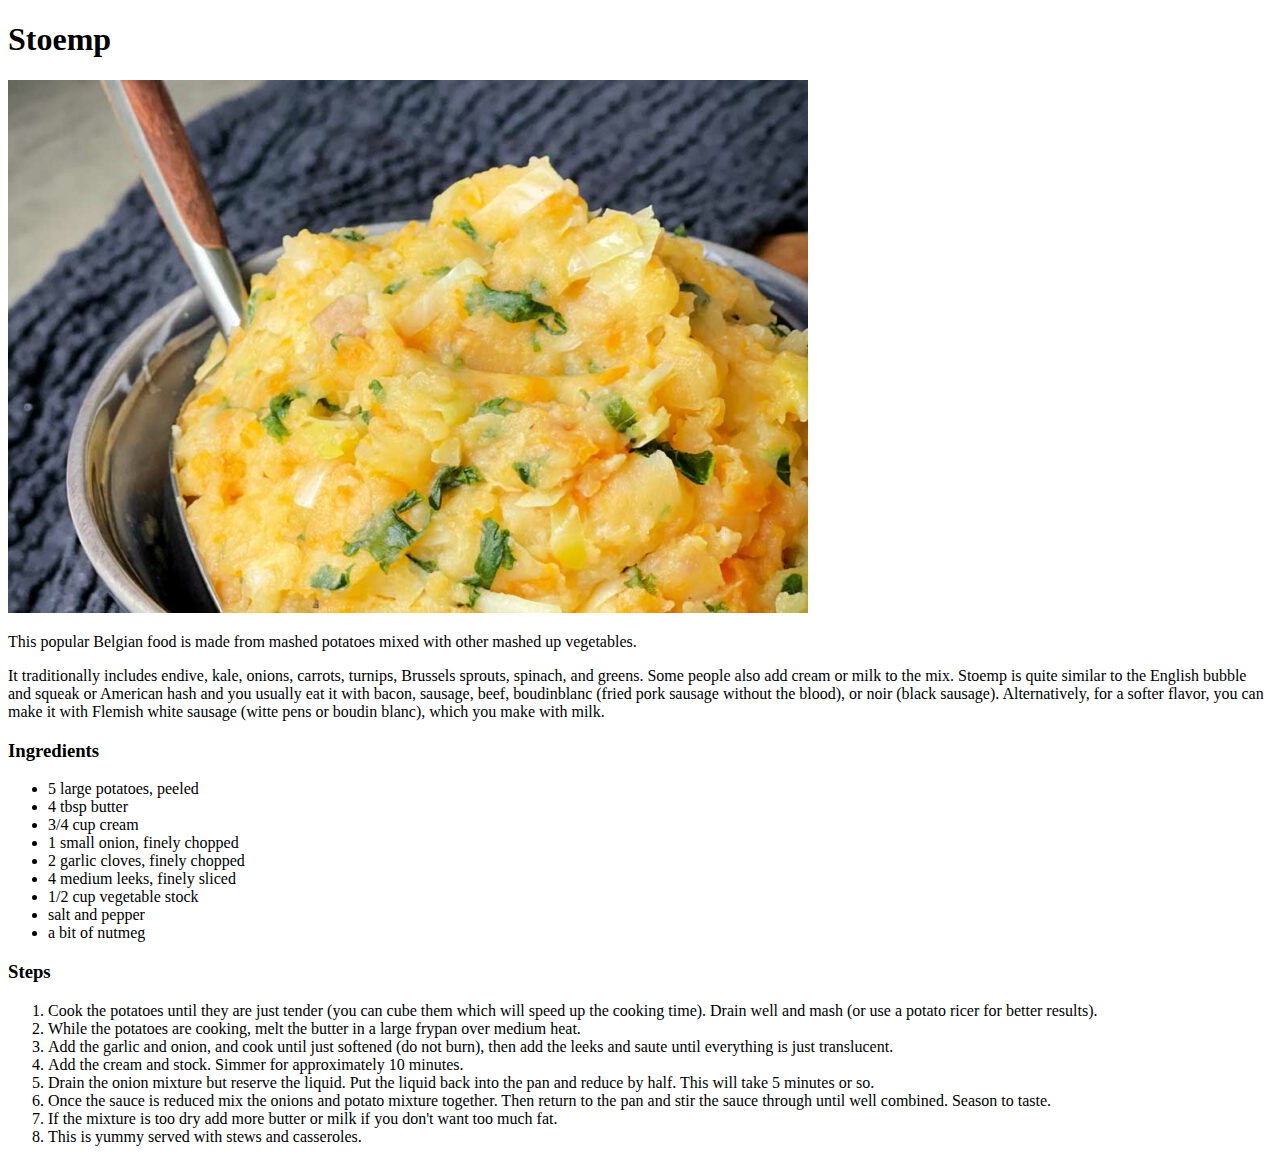
==== recipes/stoemp.html @ fde89ff5 "Added contect to stoemp.html, added matching image to images folder" ====
<!DOCTYPE html>
<html>
    <head>
        <meta charset="utf-8">
        <title>Stoemp - Odin Recipes</title>
    </head>

    <body>
        <h1>Stoemp</h1>
        <img src="./../images/stoemp.jpg" />
        <p>This popular Belgian food is made from mashed potatoes mixed with other mashed up vegetables.</p>
        <p>It traditionally includes endive, kale, onions, carrots, turnips, Brussels sprouts, spinach, and greens. Some people also add cream or milk to the mix. Stoemp is quite similar to the English bubble and squeak or American hash and you usually eat it with bacon, sausage, beef, boudinblanc (fried pork sausage without the blood), or noir (black sausage). Alternatively, for a softer flavor, you can make it with Flemish white sausage (witte pens or boudin blanc), which you make with milk.</p>
        <h3>Ingredients</h3>
        <ul>
            <li>5 large potatoes, peeled</li>
            <li>4 tbsp butter</li>
            <li>3/4 cup cream</li>
            <li>1 small onion, finely chopped</li>
            <li>2 garlic cloves, finely chopped</li>
            <li>4 medium leeks, finely sliced</li>
            <li>1/2 cup vegetable stock</li>
            <li>salt and pepper</li>
            <li>a bit of nutmeg</li>
        </ul>

        <h3>Steps</h3>
        <ol>
            <li>Cook the potatoes until they are just tender (you can cube them which will speed up the cooking time). Drain well and mash (or use a potato ricer for better results).</li>
            <li>While the potatoes are cooking, melt the butter in a large frypan over medium heat.</li>
            <li>Add the garlic and onion, and cook until just softened (do not burn), then add the leeks and saute until everything is just translucent.</li>
            <li>Add the cream and stock. Simmer for approximately 10 minutes.</li>
            <li>Drain the onion mixture but reserve the liquid. Put the liquid back into the pan and reduce by half. This will take 5 minutes or so.</li>
            <li>Once the sauce is reduced mix the onions and potato mixture together. Then return to the pan and stir the sauce through until well combined. Season to taste.</li>
            <li>If the mixture is too dry add more butter or milk if you don't want too much fat.</li>
            <li>This is yummy served with stews and casseroles.</li>
        </ol>
    </body>
</html>
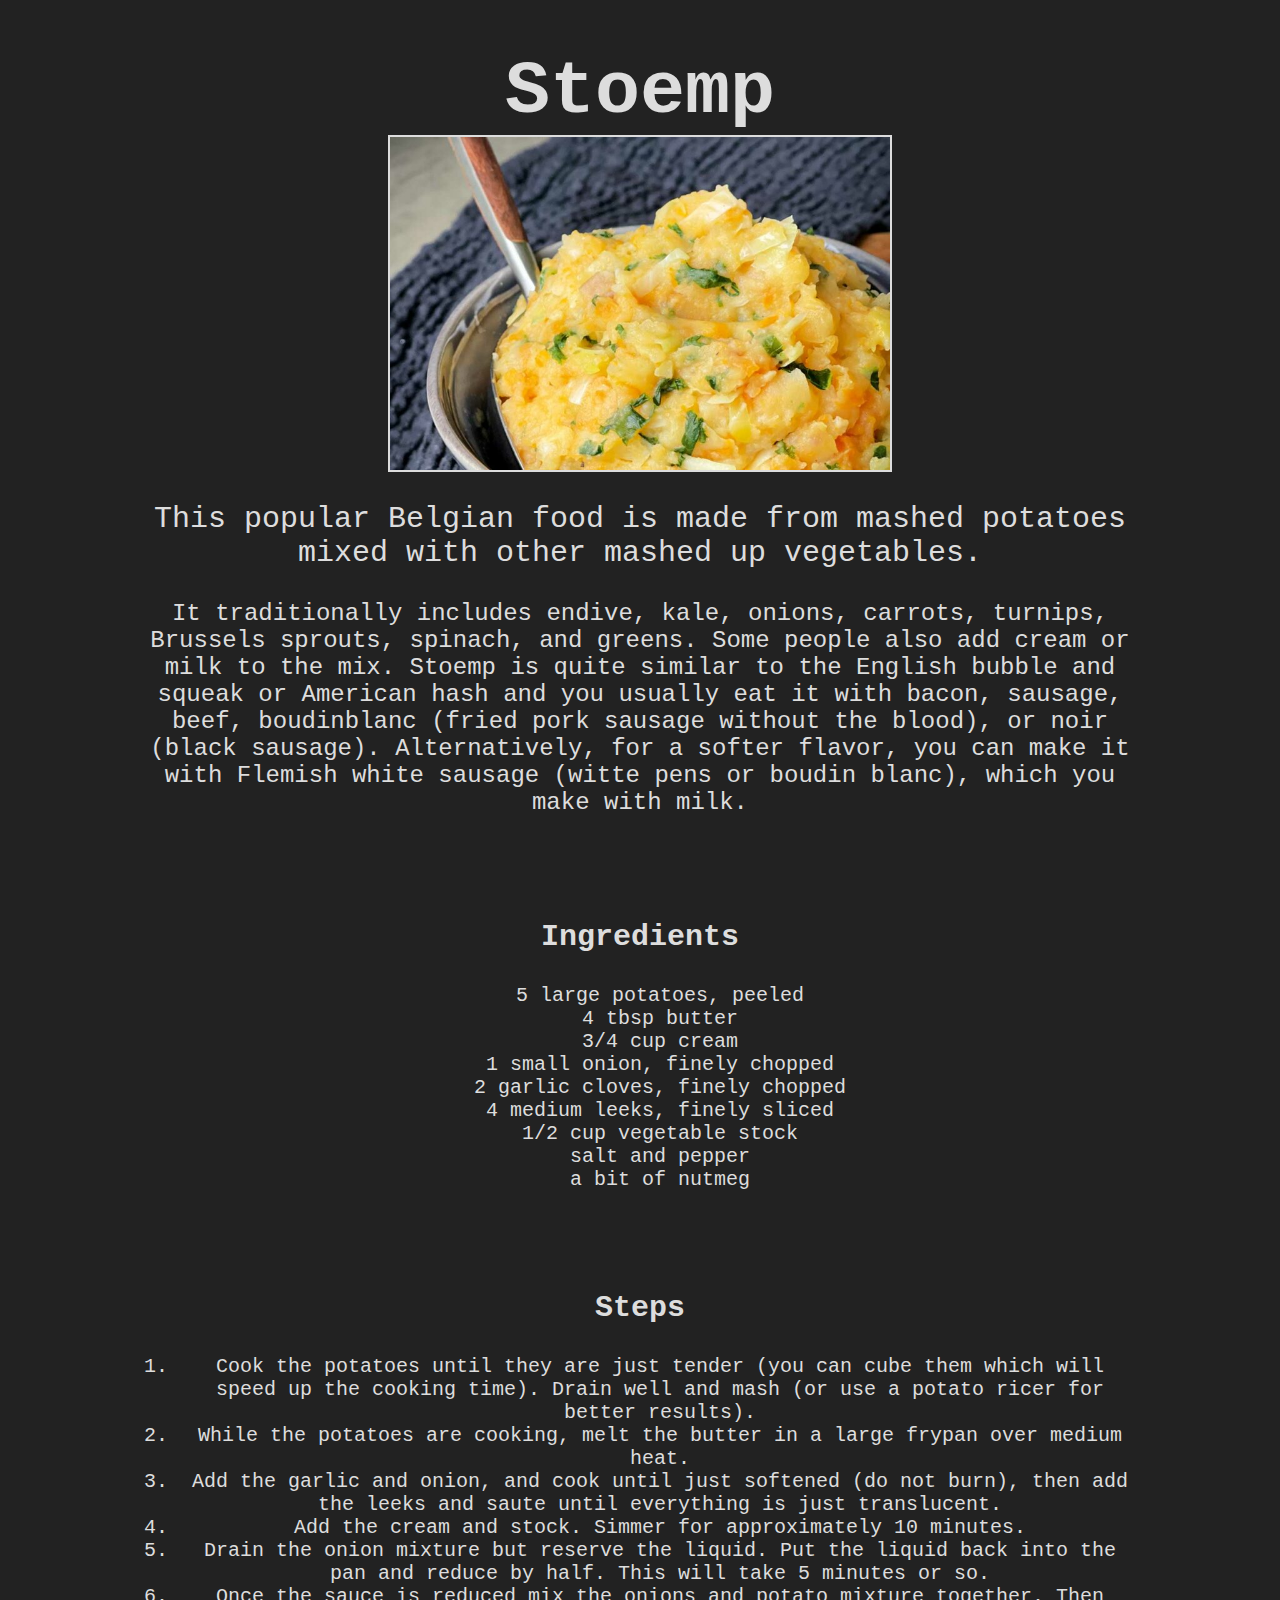
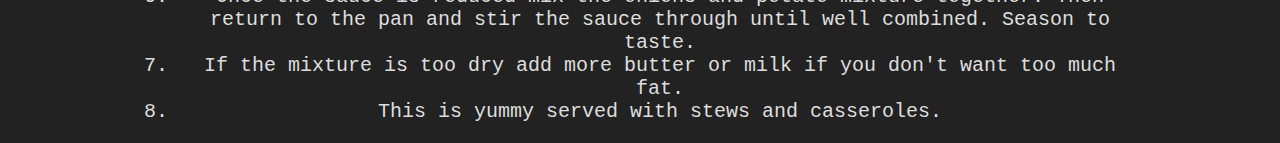
==== commit 65cfbbfa: "Added some simple CSS Styling" ====
--- a/recipes/stoemp.html
+++ b/recipes/stoemp.html
@@ -3,36 +3,41 @@
     <head>
         <meta charset="utf-8">
         <title>Stoemp - Odin Recipes</title>
+        <link rel="stylesheet" href="./../styles/style.css">
     </head>
 
     <body>
         <h1>Stoemp</h1>
         <img src="./../images/stoemp.jpg" />
-        <p>This popular Belgian food is made from mashed potatoes mixed with other mashed up vegetables.</p>
-        <p>It traditionally includes endive, kale, onions, carrots, turnips, Brussels sprouts, spinach, and greens. Some people also add cream or milk to the mix. Stoemp is quite similar to the English bubble and squeak or American hash and you usually eat it with bacon, sausage, beef, boudinblanc (fried pork sausage without the blood), or noir (black sausage). Alternatively, for a softer flavor, you can make it with Flemish white sausage (witte pens or boudin blanc), which you make with milk.</p>
-        <h3>Ingredients</h3>
-        <ul>
-            <li>5 large potatoes, peeled</li>
-            <li>4 tbsp butter</li>
-            <li>3/4 cup cream</li>
-            <li>1 small onion, finely chopped</li>
-            <li>2 garlic cloves, finely chopped</li>
-            <li>4 medium leeks, finely sliced</li>
-            <li>1/2 cup vegetable stock</li>
-            <li>salt and pepper</li>
-            <li>a bit of nutmeg</li>
-        </ul>
-
-        <h3>Steps</h3>
-        <ol>
-            <li>Cook the potatoes until they are just tender (you can cube them which will speed up the cooking time). Drain well and mash (or use a potato ricer for better results).</li>
-            <li>While the potatoes are cooking, melt the butter in a large frypan over medium heat.</li>
-            <li>Add the garlic and onion, and cook until just softened (do not burn), then add the leeks and saute until everything is just translucent.</li>
-            <li>Add the cream and stock. Simmer for approximately 10 minutes.</li>
-            <li>Drain the onion mixture but reserve the liquid. Put the liquid back into the pan and reduce by half. This will take 5 minutes or so.</li>
-            <li>Once the sauce is reduced mix the onions and potato mixture together. Then return to the pan and stir the sauce through until well combined. Season to taste.</li>
-            <li>If the mixture is too dry add more butter or milk if you don't want too much fat.</li>
-            <li>This is yummy served with stews and casseroles.</li>
-        </ol>
+        <p class="description">This popular Belgian food is made from mashed potatoes mixed with other mashed up vegetables.</p>
+        <p class="description">It traditionally includes endive, kale, onions, carrots, turnips, Brussels sprouts, spinach, and greens. Some people also add cream or milk to the mix. Stoemp is quite similar to the English bubble and squeak or American hash and you usually eat it with bacon, sausage, beef, boudinblanc (fried pork sausage without the blood), or noir (black sausage). Alternatively, for a softer flavor, you can make it with Flemish white sausage (witte pens or boudin blanc), which you make with milk.</p>
+        <div class="ingredients">
+            <h3>Ingredients</h3>
+            <ul>
+                <li>5 large potatoes, peeled</li>
+                <li>4 tbsp butter</li>
+                <li>3/4 cup cream</li>
+                <li>1 small onion, finely chopped</li>
+                <li>2 garlic cloves, finely chopped</li>
+                <li>4 medium leeks, finely sliced</li>
+                <li>1/2 cup vegetable stock</li>
+                <li>salt and pepper</li>
+                <li>a bit of nutmeg</li>
+            </ul>
+        </div>
+        <div class="steps">
+            <h3>Steps</h3>
+            <ol>
+                <li>Cook the potatoes until they are just tender (you can cube them which will speed up the cooking time). Drain well and mash (or use a potato ricer for better results).</li>
+                <li>While the potatoes are cooking, melt the butter in a large frypan over medium heat.</li>
+                <li>Add the garlic and onion, and cook until just softened (do not burn), then add the leeks and saute until everything is just translucent.</li>
+                <li>Add the cream and stock. Simmer for approximately 10 minutes.</li>
+                <li>Drain the onion mixture but reserve the liquid. Put the liquid back into the pan and reduce by half. This will take 5 minutes or so.</li>
+                <li>Once the sauce is reduced mix the onions and potato mixture together. Then return to the pan and stir the sauce through until well combined. Season to taste.</li>
+                <li>If the mixture is too dry add more butter or milk if you don't want too much fat.</li>
+                <li>This is yummy served with stews and casseroles.</li>
+            </ol>
+        </div>
+        
     </body>
 </html>--- a/styles/style.css
+++ b/styles/style.css
@@ -0,0 +1,71 @@
+body {
+    background-color: #222222;
+    color: #dddddd;
+    width: 1000px;
+    margin-left: auto;
+    margin-right: auto;
+    font-family:'Courier New', Courier, monospace;
+}
+
+h1 {
+    text-align: center;
+    font-size: 75px;
+    margin-bottom: 0;
+}
+
+.subtitle {
+    text-align: center;
+    font-weight: bold;
+    display: block;
+}
+
+.menu {
+    list-style-type: none;
+    display: block;
+    text-align: center;
+
+    margin-top: 50px;
+    font-size: 35px;
+}
+
+.menu li a {
+    color: #dddddd;
+    text-decoration: none;
+}
+
+.menu li a:hover {
+    color: #aaaaaa;
+}
+
+img {
+    width: 500px;
+    height: auto;
+    display: block;
+    margin-left: auto;
+    margin-right: auto;
+
+    border: 2px solid #dddddd;
+}
+
+.description {
+    font-size: 24px;
+    text-align: center;
+}
+
+.description:first-of-type {
+    font-size: 30px;
+}
+
+.ingredients, .steps {
+    padding-top: 50px;
+    text-align: center;
+    font-size: 20px;
+}
+
+.ingredients h3, .steps h3 {
+    font-size: 30px;
+}
+
+.ingredients ul {
+    list-style-type: none;
+}